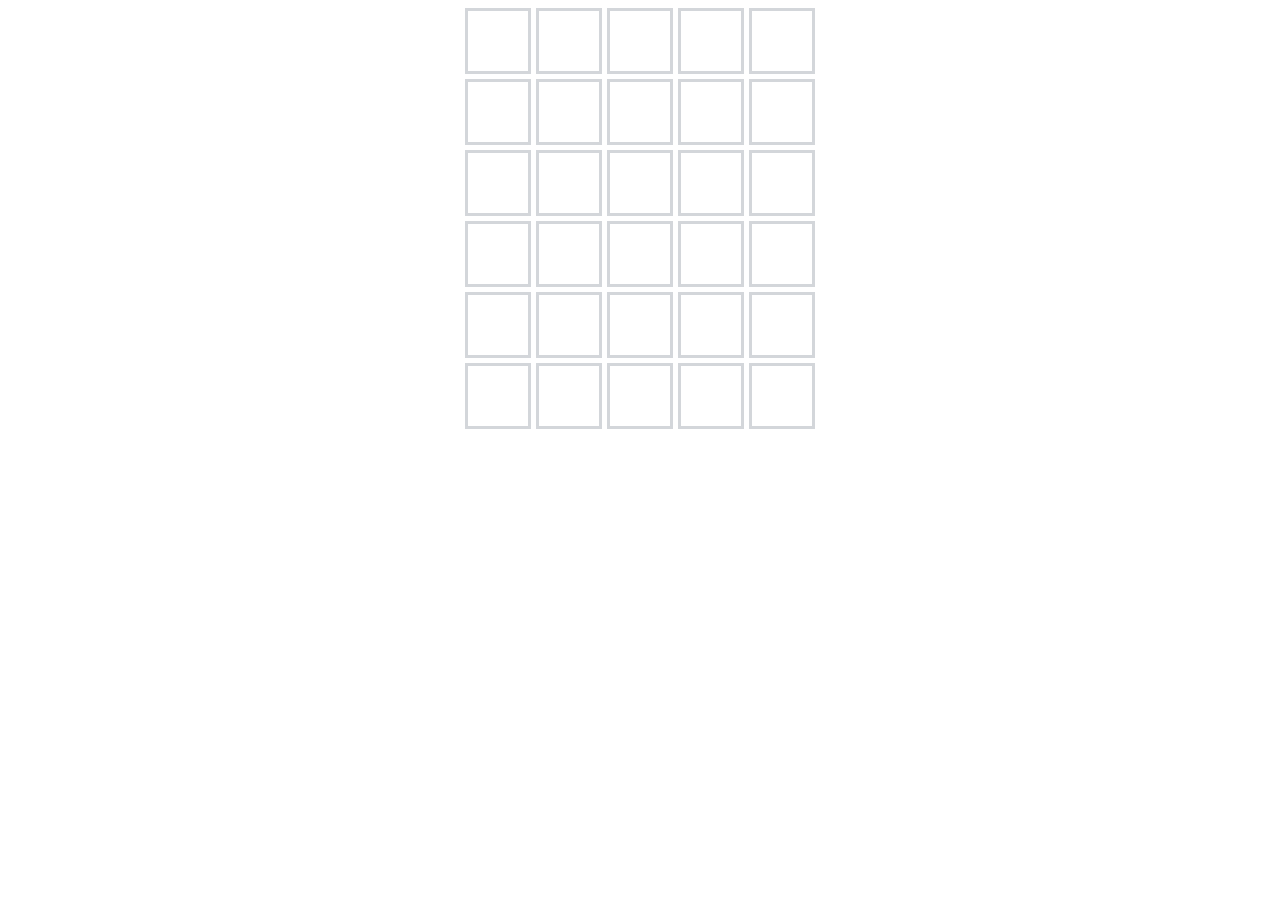
==== index.html @ affa983b "added board" ====
<!DOCTYPE html>
<html lang="en">
  <head>
    <meta charset="UTF-8" />
    <meta name="viewport" content="width=device-width, initial-scale=1.0" />
    <title>Document</title>
    <link rel="stylesheet" href="css/main.css" />
  </head>
  <body>
    <header></header>
    <main>
      <div class="board-row row-0">
        <div class="board-block"></div>
        <div class="board-block"></div>
        <div class="board-block"></div>
        <div class="board-block"></div>
        <div class="board-block"></div>
      </div>
      <div class="board-row row-1">
        <div class="board-block"></div>
        <div class="board-block"></div>
        <div class="board-block"></div>
        <div class="board-block"></div>
        <div class="board-block"></div>
      </div>
      <div class="board-row row-2">
        <div class="board-block"></div>
        <div class="board-block"></div>
        <div class="board-block"></div>
        <div class="board-block"></div>
        <div class="board-block"></div>
      </div>
      <div class="board-row row-3">
        <div class="board-block"></div>
        <div class="board-block"></div>
        <div class="board-block"></div>
        <div class="board-block"></div>
        <div class="board-block"></div>
      </div>
      <div class="board-row row-4">
        <div class="board-block"></div>
        <div class="board-block"></div>
        <div class="board-block"></div>
        <div class="board-block"></div>
        <div class="board-block"></div>
      </div>
      <div class="board-row row-5">
        <div class="board-block"></div>
        <div class="board-block"></div>
        <div class="board-block"></div>
        <div class="board-block"></div>
        <div class="board-block"></div>
      </div>
    </main>
    <footer></footer>
  </body>
</html>
---- css/main.css ----
main {
  display: flex;
  flex-direction: column;
  justify-content: center;
  align-items: center;
  gap: 5px;
}

.board-row {
  display: flex;
  justify-content: center;
  align-items: center;
  gap: 5px;
}

.board-block {
  display: flex;
  justify-content: center;
  align-items: center;
  border: 3px solid #d3d6da;
  width: 60px;
  height: 60px;
}
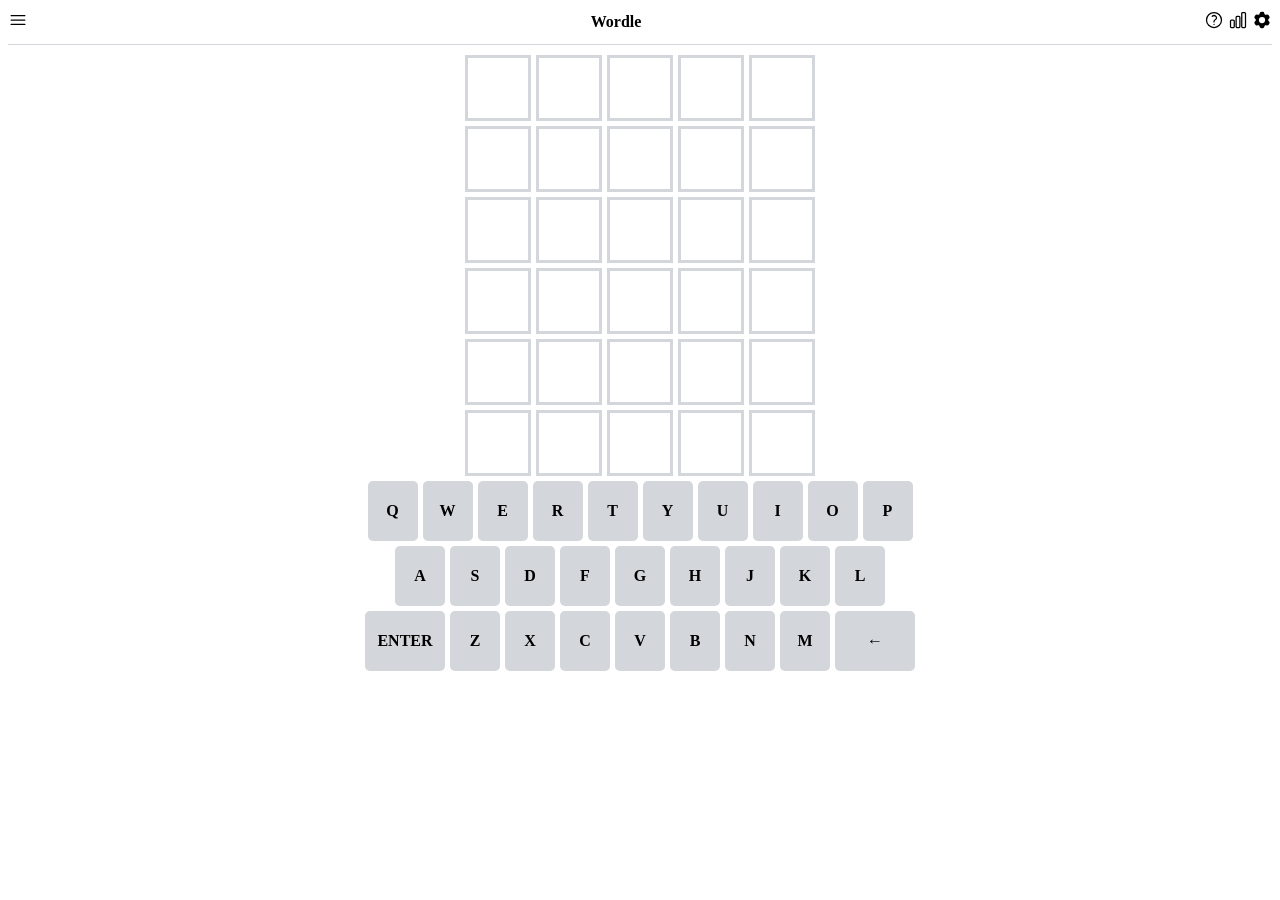
==== commit ee0b0d3b: "WORDLE FRONT wordle front page" ====
--- a/index.html
+++ b/index.html
@@ -4,10 +4,23 @@
     <meta charset="UTF-8" />
     <meta name="viewport" content="width=device-width, initial-scale=1.0" />
     <title>Document</title>
-    <link rel="stylesheet" href="css/main.css" />
+    <link rel="stylesheet" href="css/style.css" />
   </head>
   <body>
-    <header></header>
+    <header>
+      <div class="menu-bar">
+        <div class="menu-bar__img">
+          <img src="asset/menu.svg" alt="menu" />
+        </div>
+        <div class="menu-bar__title">Wordle</div>
+        <div class="menu-bar__img">
+          <img src="asset/ques.svg" alt="question" />
+          <img src="asset/chart.svg" alt="chart" />
+          <img src="asset/set.svg" alt="setting" />
+        </div>
+      </div>
+    </header>
+
     <main>
       <div class="board-row row-0">
         <div class="board-block"></div>
@@ -52,6 +65,42 @@
         <div class="board-block"></div>
       </div>
     </main>
-    <footer></footer>
+
+    <footer>
+      <div class="pad-row row-0">
+        <div class="pad-block">Q</div>
+        <div class="pad-block">W</div>
+        <div class="pad-block">E</div>
+        <div class="pad-block">R</div>
+        <div class="pad-block">T</div>
+        <div class="pad-block">Y</div>
+        <div class="pad-block">U</div>
+        <div class="pad-block">I</div>
+        <div class="pad-block">O</div>
+        <div class="pad-block">P</div>
+      </div>
+      <div class="pad-row row-1">
+        <div class="pad-block">A</div>
+        <div class="pad-block">S</div>
+        <div class="pad-block">D</div>
+        <div class="pad-block">F</div>
+        <div class="pad-block">G</div>
+        <div class="pad-block">H</div>
+        <div class="pad-block">J</div>
+        <div class="pad-block">K</div>
+        <div class="pad-block">L</div>
+      </div>
+      <div class="pad-row row-2">
+        <div class="pad-block long">ENTER</div>
+        <div class="pad-block">Z</div>
+        <div class="pad-block">X</div>
+        <div class="pad-block">C</div>
+        <div class="pad-block">V</div>
+        <div class="pad-block">B</div>
+        <div class="pad-block">N</div>
+        <div class="pad-block">M</div>
+        <div class="pad-block long">←</div>
+      </div>
+    </footer>
   </body>
 </html>
--- a/css/style.css
+++ b/css/style.css
@@ -0,0 +1,4 @@
+@import "main.css";
+@import "header.css";
+@import "main.css";
+@import "footer.css";
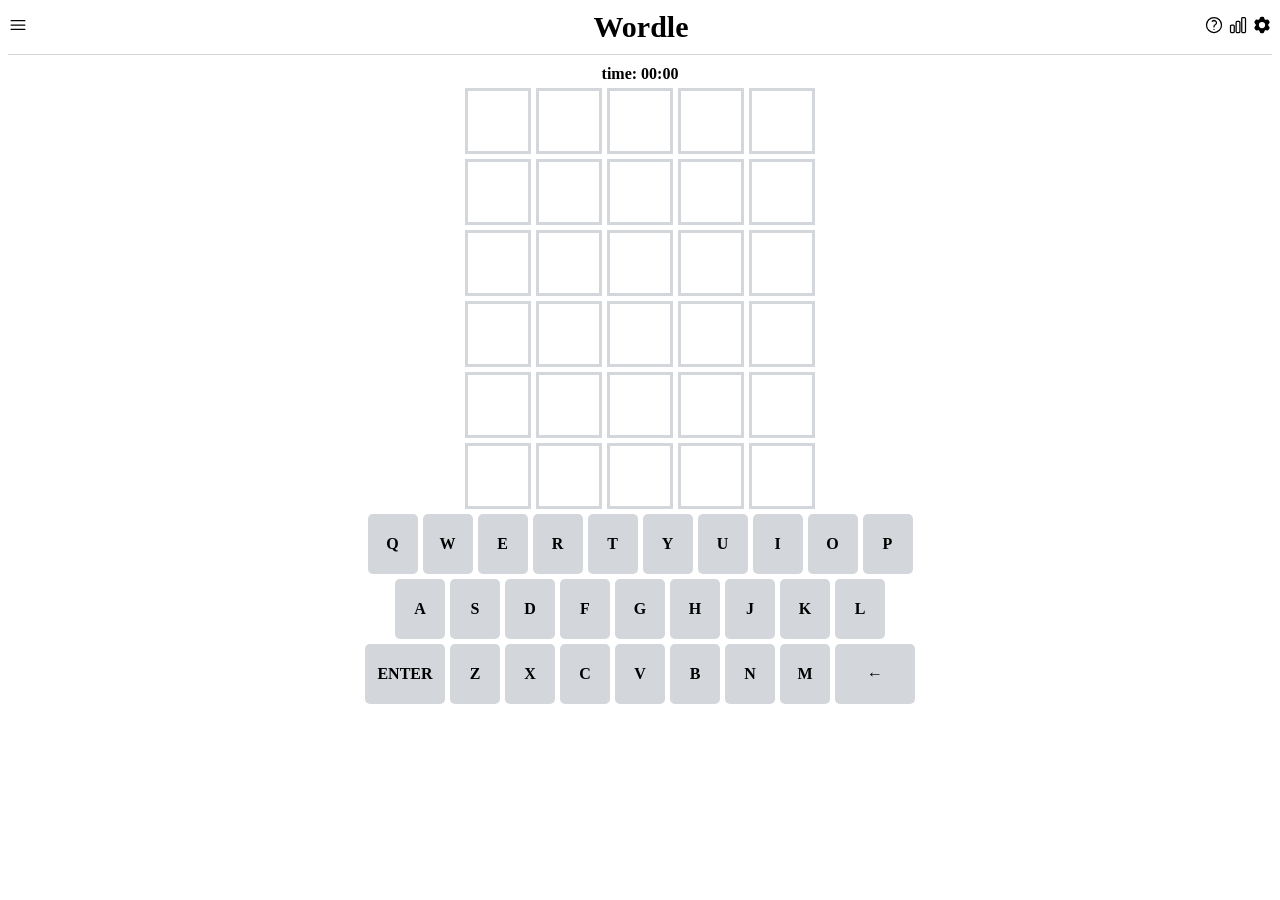
==== commit c6486c73: "Added  wordle HTML,CSS" ====
--- a/index.html
+++ b/index.html
@@ -22,84 +22,85 @@
     </header>
 
     <main>
+      <div id="timer">time: 00:00</div>
       <div class="board-row row-0">
-        <div class="board-block"></div>
-        <div class="board-block"></div>
-        <div class="board-block"></div>
-        <div class="board-block"></div>
-        <div class="board-block"></div>
+        <div class="board-block" data-index="00"></div>
+        <div class="board-block" data-index="01"></div>
+        <div class="board-block" data-index="02"></div>
+        <div class="board-block" data-index="03"></div>
+        <div class="board-block" data-index="04"></div>
       </div>
       <div class="board-row row-1">
-        <div class="board-block"></div>
-        <div class="board-block"></div>
-        <div class="board-block"></div>
-        <div class="board-block"></div>
-        <div class="board-block"></div>
+        <div class="board-block" data-index="10"></div>
+        <div class="board-block" data-index="11"></div>
+        <div class="board-block" data-index="12"></div>
+        <div class="board-block" data-index="13"></div>
+        <div class="board-block" data-index="14"></div>
       </div>
       <div class="board-row row-2">
-        <div class="board-block"></div>
-        <div class="board-block"></div>
-        <div class="board-block"></div>
-        <div class="board-block"></div>
-        <div class="board-block"></div>
+        <div class="board-block" data-index="20"></div>
+        <div class="board-block" data-index="21"></div>
+        <div class="board-block" data-index="22"></div>
+        <div class="board-block" data-index="23"></div>
+        <div class="board-block" data-index="24"></div>
       </div>
       <div class="board-row row-3">
-        <div class="board-block"></div>
-        <div class="board-block"></div>
-        <div class="board-block"></div>
-        <div class="board-block"></div>
-        <div class="board-block"></div>
+        <div class="board-block" data-index="30"></div>
+        <div class="board-block" data-index="31"></div>
+        <div class="board-block" data-index="32"></div>
+        <div class="board-block" data-index="33"></div>
+        <div class="board-block" data-index="34"></div>
       </div>
       <div class="board-row row-4">
-        <div class="board-block"></div>
-        <div class="board-block"></div>
-        <div class="board-block"></div>
-        <div class="board-block"></div>
-        <div class="board-block"></div>
+        <div class="board-block" data-index="40"></div>
+        <div class="board-block" data-index="41"></div>
+        <div class="board-block" data-index="42"></div>
+        <div class="board-block" data-index="43"></div>
+        <div class="board-block" data-index="44"></div>
       </div>
       <div class="board-row row-5">
-        <div class="board-block"></div>
-        <div class="board-block"></div>
-        <div class="board-block"></div>
-        <div class="board-block"></div>
-        <div class="board-block"></div>
+        <div class="board-block" data-index="50"></div>
+        <div class="board-block" data-index="51"></div>
+        <div class="board-block" data-index="52"></div>
+        <div class="board-block" data-index="53"></div>
+        <div class="board-block" data-index="54"></div>
       </div>
     </main>
 
     <footer>
       <div class="pad-row row-0">
-        <div class="pad-block">Q</div>
-        <div class="pad-block">W</div>
-        <div class="pad-block">E</div>
-        <div class="pad-block">R</div>
-        <div class="pad-block">T</div>
-        <div class="pad-block">Y</div>
-        <div class="pad-block">U</div>
-        <div class="pad-block">I</div>
-        <div class="pad-block">O</div>
-        <div class="pad-block">P</div>
+        <div class="pad-block" data-key="Q">Q</div>
+        <div class="pad-block" data-key="W">W</div>
+        <div class="pad-block" data-key="E">E</div>
+        <div class="pad-block" data-key="R">R</div>
+        <div class="pad-block" data-key="T">T</div>
+        <div class="pad-block" data-key="Y">Y</div>
+        <div class="pad-block" data-key="U">U</div>
+        <div class="pad-block" data-key="I">I</div>
+        <div class="pad-block" data-key="O">O</div>
+        <div class="pad-block" data-key="P">P</div>
       </div>
       <div class="pad-row row-1">
-        <div class="pad-block">A</div>
-        <div class="pad-block">S</div>
-        <div class="pad-block">D</div>
-        <div class="pad-block">F</div>
-        <div class="pad-block">G</div>
-        <div class="pad-block">H</div>
-        <div class="pad-block">J</div>
-        <div class="pad-block">K</div>
-        <div class="pad-block">L</div>
+        <div class="pad-block" data-key="A">A</div>
+        <div class="pad-block" data-key="S">S</div>
+        <div class="pad-block" data-key="D">D</div>
+        <div class="pad-block" data-key="F">F</div>
+        <div class="pad-block" data-key="G">G</div>
+        <div class="pad-block" data-key="H">H</div>
+        <div class="pad-block" data-key="J">J</div>
+        <div class="pad-block" data-key="K">K</div>
+        <div class="pad-block" data-key="L">L</div>
       </div>
       <div class="pad-row row-2">
-        <div class="pad-block long">ENTER</div>
-        <div class="pad-block">Z</div>
-        <div class="pad-block">X</div>
-        <div class="pad-block">C</div>
-        <div class="pad-block">V</div>
-        <div class="pad-block">B</div>
-        <div class="pad-block">N</div>
-        <div class="pad-block">M</div>
-        <div class="pad-block long">←</div>
+        <div class="pad-block long" data-key="ENTER">ENTER</div>
+        <div class="pad-block" data-key="Z">Z</div>
+        <div class="pad-block" data-key="X">X</div>
+        <div class="pad-block" data-key="C">C</div>
+        <div class="pad-block" data-key="V">V</div>
+        <div class="pad-block" data-key="B">B</div>
+        <div class="pad-block" data-key="N">N</div>
+        <div class="pad-block" data-key="M">M</div>
+        <div class="pad-block long" data-key="BACKSPACE">←</div>
       </div>
     </footer>
   </body>
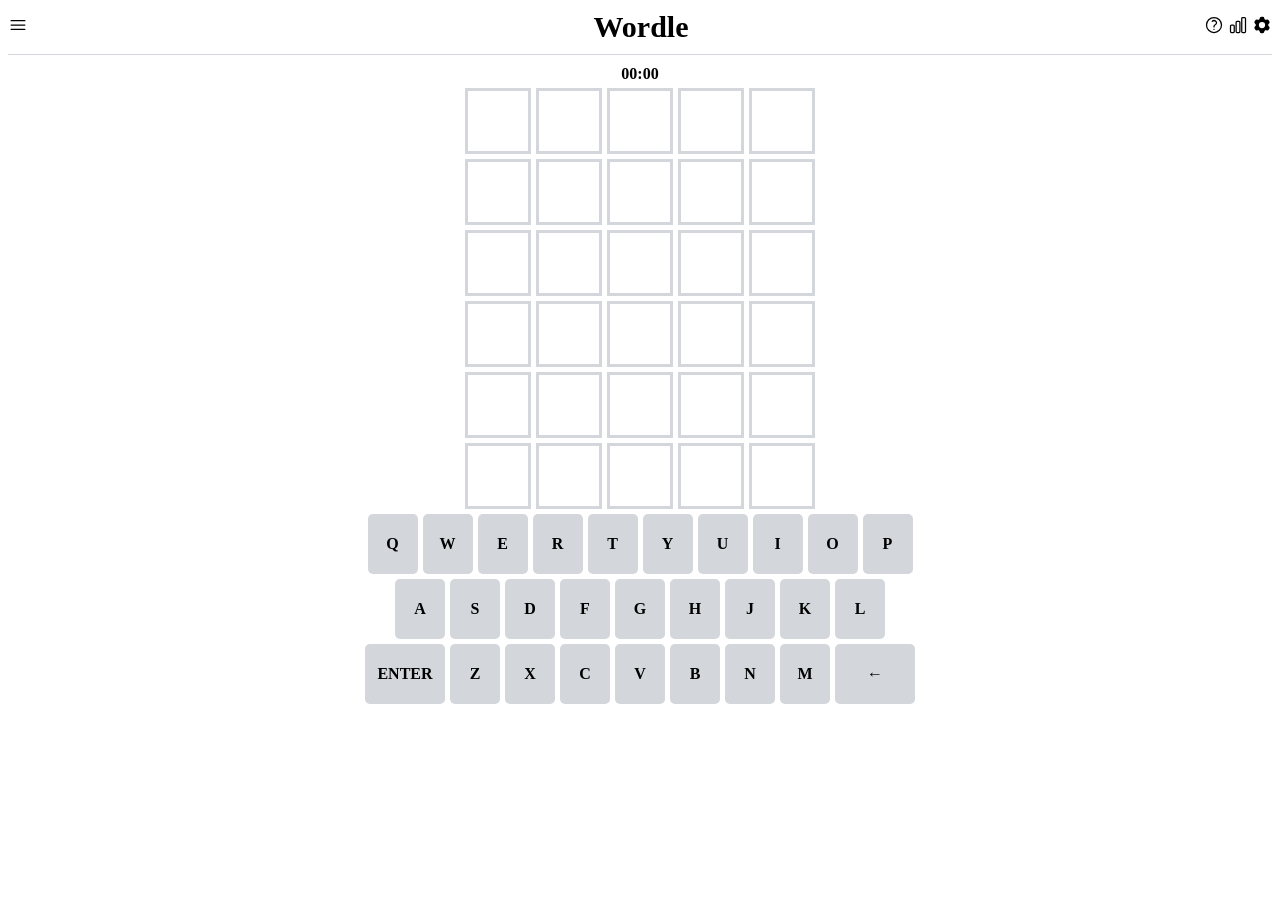
==== commit 8ce52170: "Added JS logic" ====
--- a/index.html
+++ b/index.html
@@ -22,7 +22,7 @@
     </header>
 
     <main>
-      <div id="timer">time: 00:00</div>
+      <div id="timer">00:00</div>
       <div class="board-row row-0">
         <div class="board-block" data-index="00"></div>
         <div class="board-block" data-index="01"></div>
@@ -103,5 +103,6 @@
         <div class="pad-block long" data-key="BACKSPACE">←</div>
       </div>
     </footer>
+    <script src="js/index.js"></script>
   </body>
 </html>
